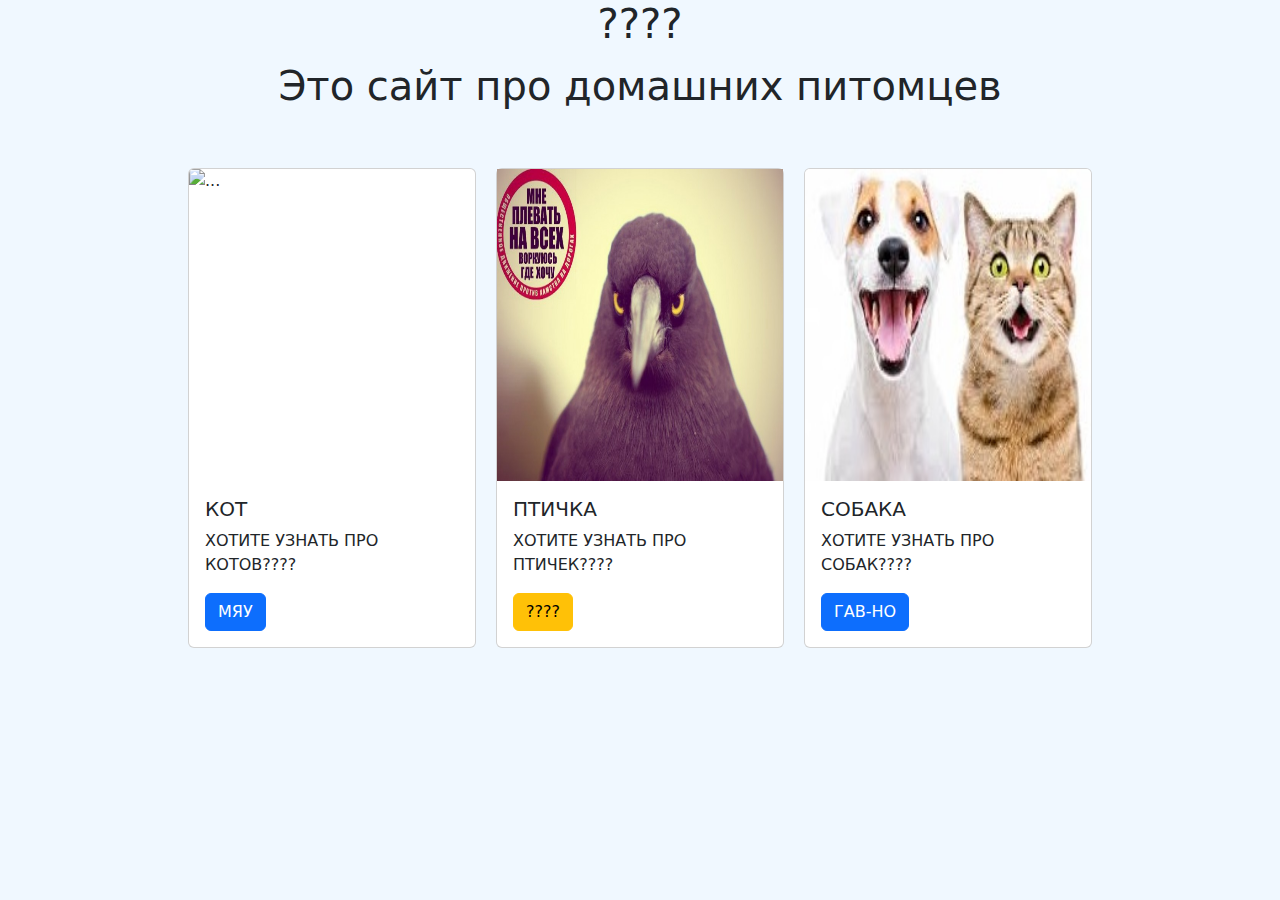
==== index.html @ dd3ac90c "Add files via upload" ====
<!DOCTYPE html>
<html lang="en">
<head>
    
    <link href="https://cdn.jsdelivr.net/npm/bootstrap@5.3.3/dist/css/bootstrap.min.css" rel="stylesheet" integrity="sha384-QWTKZyjpPEjISv5WaRU9OFeRpok6YctnYmDr5pNlyT2bRjXh0JMhjY6hW+ALEwIH" crossorigin="anonymous">

    <meta charset="UTF-8">
    <meta name="viewport" content="width=device-width, initial-scale=1.0">
    <link rel="stylesheet" href="style.css">
    <title>????</title>
</head>
<body>
    <h1>????</h1>
    <p class="title">Это сайт про домашних питомцев</p>
    <p></p>

    <div class="animals">
        <div class="card" style="width: 18rem; height: 30rem;">
            <img src="https://icdn.lenta.ru/images/2022/01/13/15/20220113155912401/square_1280_81c45388af1c3c813e9bec9ddc3a05ef.jpg" class="card-img-top" alt="...">
            <div class="card-body">
                <h5 class="card-title">КОТ</h5>
                <p class="card-text">ХОТИТЕ УЗНАТЬ ПРО КОТОВ????</p>
                <a href="#" class="btn btn-primary">МЯУ</a>
            </div>
        </div>

        <div class="card item" style="width: 18rem; height: 30rem;">
            <img src="images/3582090_800.jpg">
            <div class="card-body">
                <h5 class="card-title">ПТИЧКА</h5>
                <p class="card-text">ХОТИТЕ УЗНАТЬ ПРО ПТИЧЕК????</p>
                <a href="#" class="btn btn-warning">????</a>
            </div>
        </div>

        <div class="card item" style="width: 18rem; height: 30rem;">
            <img src="images/images.jpg" class="card-img-top" alt="...">
            <div class="card-body">
                <h5 class="card-title">СОБАКА</h5>
                <p class="card-text">ХОТИТЕ УЗНАТЬ ПРО СОБАК????</p>
                <a href="/dogs.html" class="btn btn-primary">ГАВ-НО</a>
            </div>
        </div>
    </div>
    <script src="https://cdn.jsdelivr.net/npm/bootstrap@5.3.3/dist/js/bootstrap.bundle.min.js" integrity="sha384-YvpcrYf0tY3lHB60NNkmXc5s9fDVZLESaAA55NDzOxhy9GkcIdslK1eN7N6jIeHz" crossorigin="anonymous"></script>
</body>
</html>
---- style.css ----
img{
    height: 1000px;
}

.animals{
    display: flex;
    margin: 20px;
    flex-wrap: wrap;
}

.item{
    margin-left: 20px;
}
body{
    background-color: aliceblue;
    display: flex;
    flex-direction: column;
    align-items: center;
}
.title{
    font-size: 40px;
}
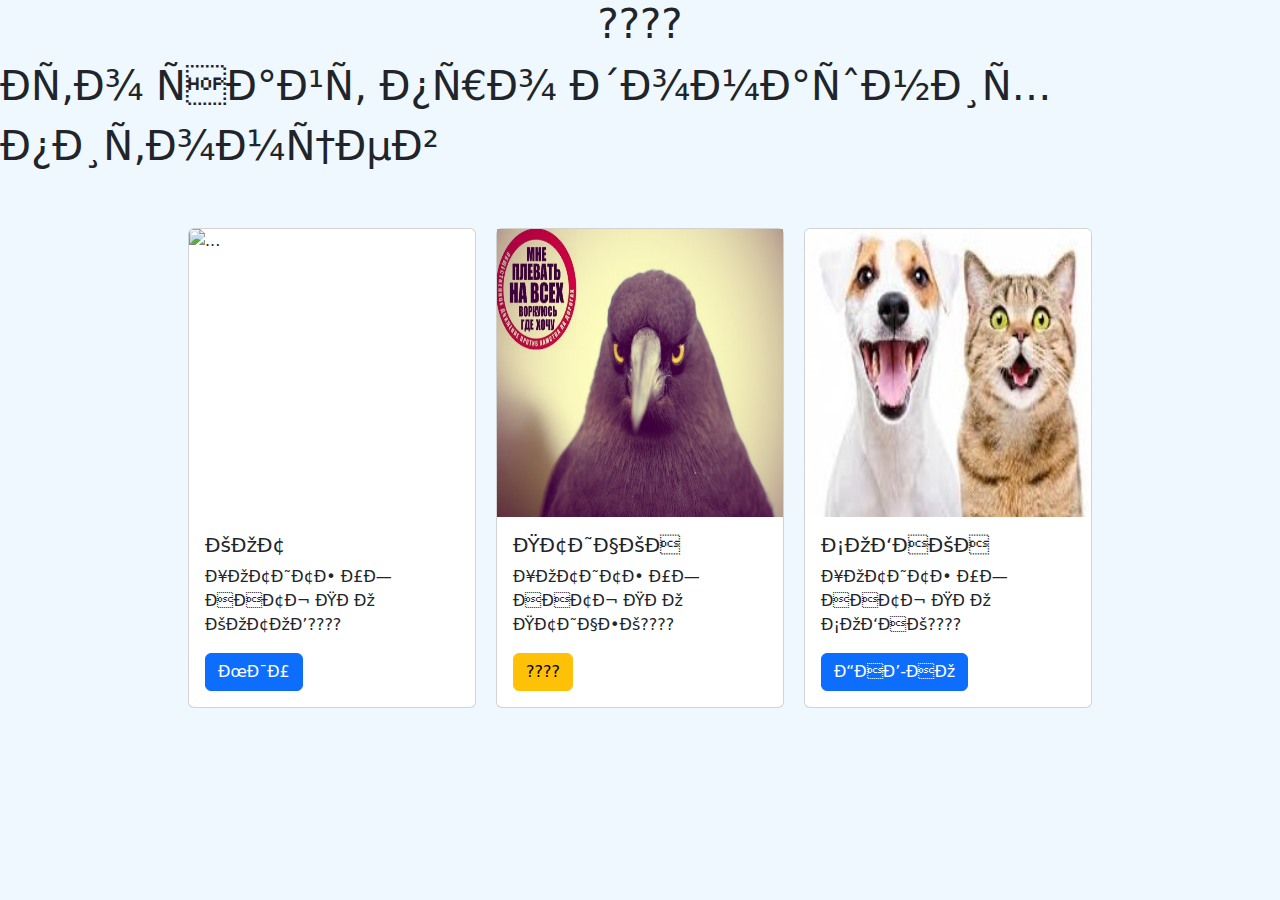
==== commit 347004ab: "Update index.html" ====
--- a/index.html
+++ b/index.html
@@ -1,7 +1,22 @@
 <!DOCTYPE html>
 <html lang="en">
 <head>
-    
+   <!-- Yandex.Metrika counter -->
+<script type="text/javascript" >
+   (function(m,e,t,r,i,k,a){m[i]=m[i]||function(){(m[i].a=m[i].a||[]).push(arguments)};
+   m[i].l=1*new Date();
+   for (var j = 0; j < document.scripts.length; j++) {if (document.scripts[j].src === r) { return; }}
+   k=e.createElement(t),a=e.getElementsByTagName(t)[0],k.async=1,k.src=r,a.parentNode.insertBefore(k,a)})
+   (window, document, "script", "https://mc.yandex.ru/metrika/tag.js", "ym");
+
+   ym(99489654, "init", {
+        clickmap:true,
+        trackLinks:true,
+        accurateTrackBounce:true
+   });
+</script>
+<noscript><div><img src="https://mc.yandex.ru/watch/99489654" style="position:absolute; left:-9999px;" alt="" /></div></noscript>
+<!-- /Yandex.Metrika counter --> 
     <link href="https://cdn.jsdelivr.net/npm/bootstrap@5.3.3/dist/css/bootstrap.min.css" rel="stylesheet" integrity="sha384-QWTKZyjpPEjISv5WaRU9OFeRpok6YctnYmDr5pNlyT2bRjXh0JMhjY6hW+ALEwIH" crossorigin="anonymous">
 
     <meta charset="UTF-8">
